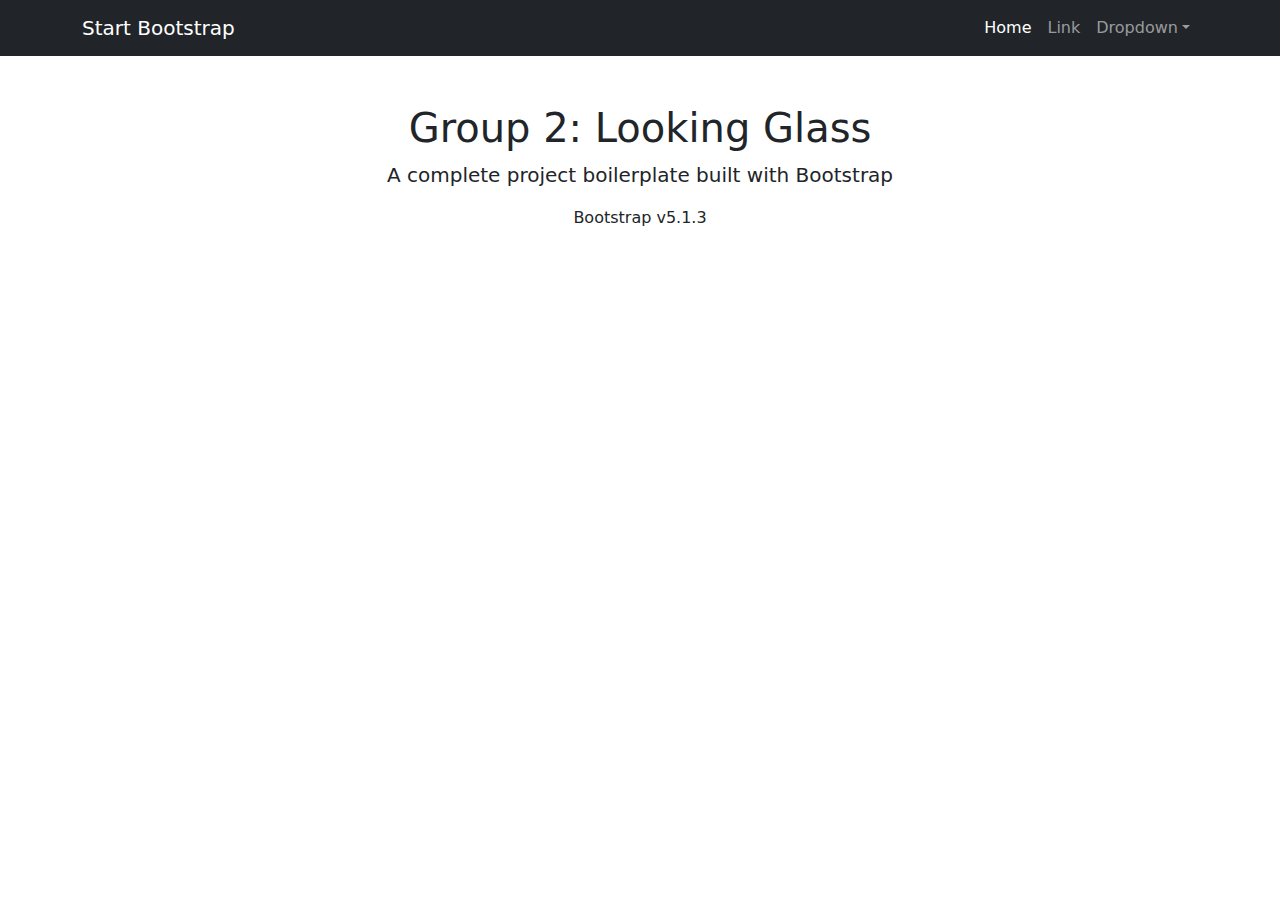
==== docs/index.html @ 9fc5cef0 "Bootstrap 5 template" ====
<!DOCTYPE html>
<html lang="en">
    <head>
        <meta charset="utf-8" />
        <meta name="viewport" content="width=device-width, initial-scale=1, shrink-to-fit=no" />
        <meta name="description" content="" />
        <meta name="author" content="" />
        <title>Bare - Start Bootstrap Template</title>
        <!-- Favicon-->
        <link rel="icon" type="image/x-icon" href="assets/favicon.ico" />
        <!-- Core theme CSS (includes Bootstrap)-->
        <link href="css/styles.css" rel="stylesheet" />
    </head>
    <body>
        <!-- Responsive navbar-->
        <nav class="navbar navbar-expand-lg navbar-dark bg-dark">
            <div class="container">
                <a class="navbar-brand" href="#">Start Bootstrap</a>
                <button class="navbar-toggler" type="button" data-bs-toggle="collapse" data-bs-target="#navbarSupportedContent" aria-controls="navbarSupportedContent" aria-expanded="false" aria-label="Toggle navigation"><span class="navbar-toggler-icon"></span></button>
                <div class="collapse navbar-collapse" id="navbarSupportedContent">
                    <ul class="navbar-nav ms-auto mb-2 mb-lg-0">
                        <li class="nav-item"><a class="nav-link active" aria-current="page" href="#">Home</a></li>
                        <li class="nav-item"><a class="nav-link" href="#">Link</a></li>
                        <li class="nav-item dropdown">
                            <a class="nav-link dropdown-toggle" id="navbarDropdown" href="#" role="button" data-bs-toggle="dropdown" aria-expanded="false">Dropdown</a>
                            <ul class="dropdown-menu dropdown-menu-end" aria-labelledby="navbarDropdown">
                                <li><a class="dropdown-item" href="#">Action</a></li>
                                <li><a class="dropdown-item" href="#">Another action</a></li>
                                <li><hr class="dropdown-divider" /></li>
                                <li><a class="dropdown-item" href="#">Something else here</a></li>
                            </ul>
                        </li>
                    </ul>
                </div>
            </div>
        </nav>
        <!-- Page content-->
        <div class="container">
            <div class="text-center mt-5">
                <h1>Group 2: Looking Glass</h1>
                <p class="lead">A complete project boilerplate built with Bootstrap</p>
                <p>Bootstrap v5.1.3</p>
            </div>
        </div>
        <!-- Bootstrap core JS-->
        <script src="https://cdn.jsdelivr.net/npm/bootstrap@5.1.3/dist/js/bootstrap.bundle.min.js"></script>
        <!-- Core theme JS-->
        <script src="js/scripts.js"></script>
    </body>
</html>
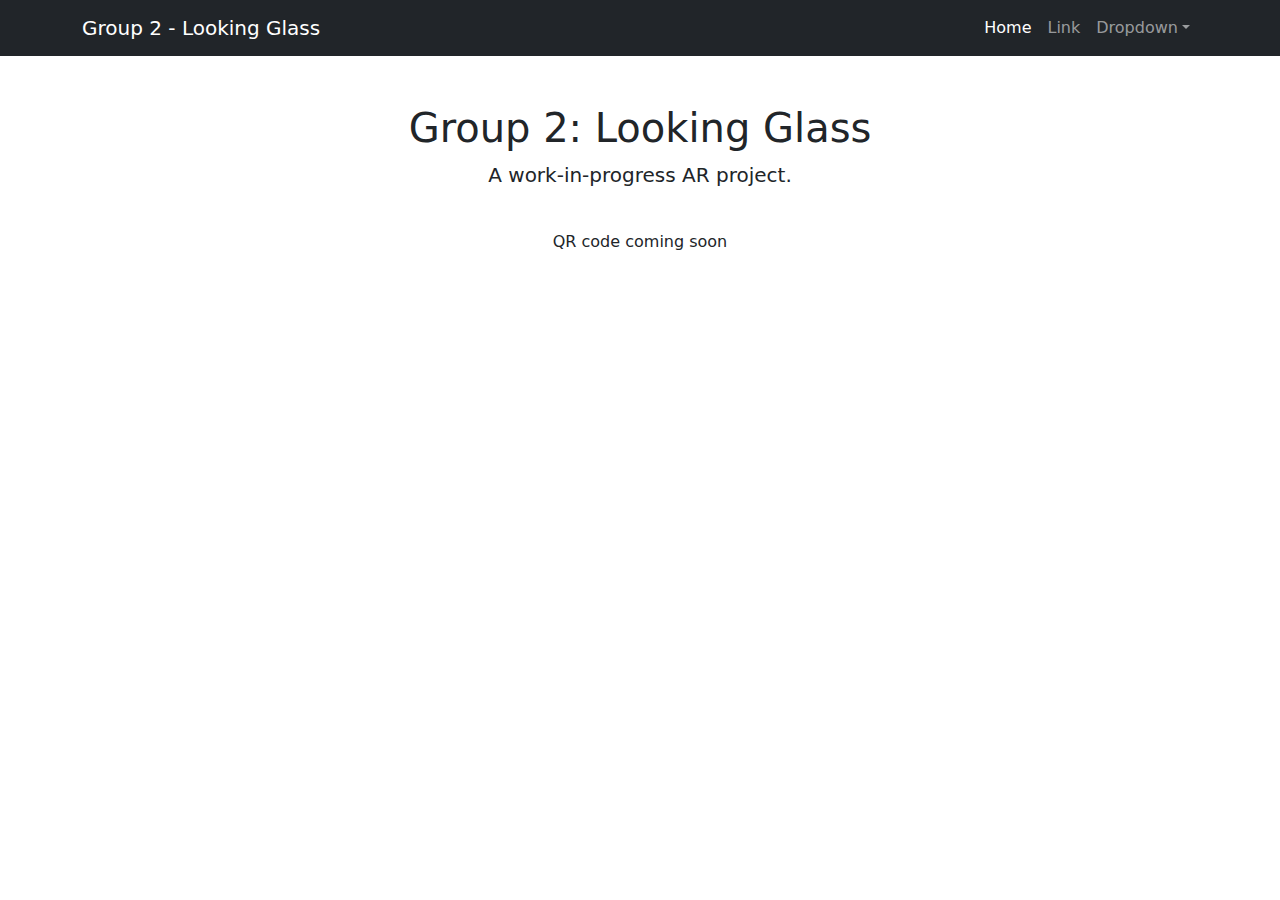
==== commit b9081596: "Update index.html" ====
--- a/docs/index.html
+++ b/docs/index.html
@@ -5,7 +5,7 @@
         <meta name="viewport" content="width=device-width, initial-scale=1, shrink-to-fit=no" />
         <meta name="description" content="" />
         <meta name="author" content="" />
-        <title>Bare - Start Bootstrap Template</title>
+        <title>Group 2 - Looking Glass</title>
         <!-- Favicon-->
         <link rel="icon" type="image/x-icon" href="assets/favicon.ico" />
         <!-- Core theme CSS (includes Bootstrap)-->
@@ -15,7 +15,7 @@
         <!-- Responsive navbar-->
         <nav class="navbar navbar-expand-lg navbar-dark bg-dark">
             <div class="container">
-                <a class="navbar-brand" href="#">Start Bootstrap</a>
+                <a class="navbar-brand" href="#">Group 2 - Looking Glass</a>
                 <button class="navbar-toggler" type="button" data-bs-toggle="collapse" data-bs-target="#navbarSupportedContent" aria-controls="navbarSupportedContent" aria-expanded="false" aria-label="Toggle navigation"><span class="navbar-toggler-icon"></span></button>
                 <div class="collapse navbar-collapse" id="navbarSupportedContent">
                     <ul class="navbar-nav ms-auto mb-2 mb-lg-0">
@@ -38,8 +38,9 @@
         <div class="container">
             <div class="text-center mt-5">
                 <h1>Group 2: Looking Glass</h1>
-                <p class="lead">A complete project boilerplate built with Bootstrap</p>
-                <p>Bootstrap v5.1.3</p>
+                <p class="lead">A work-in-progress AR project.</p>
+                <br>
+                <p>QR code coming soon</p>
             </div>
         </div>
         <!-- Bootstrap core JS-->
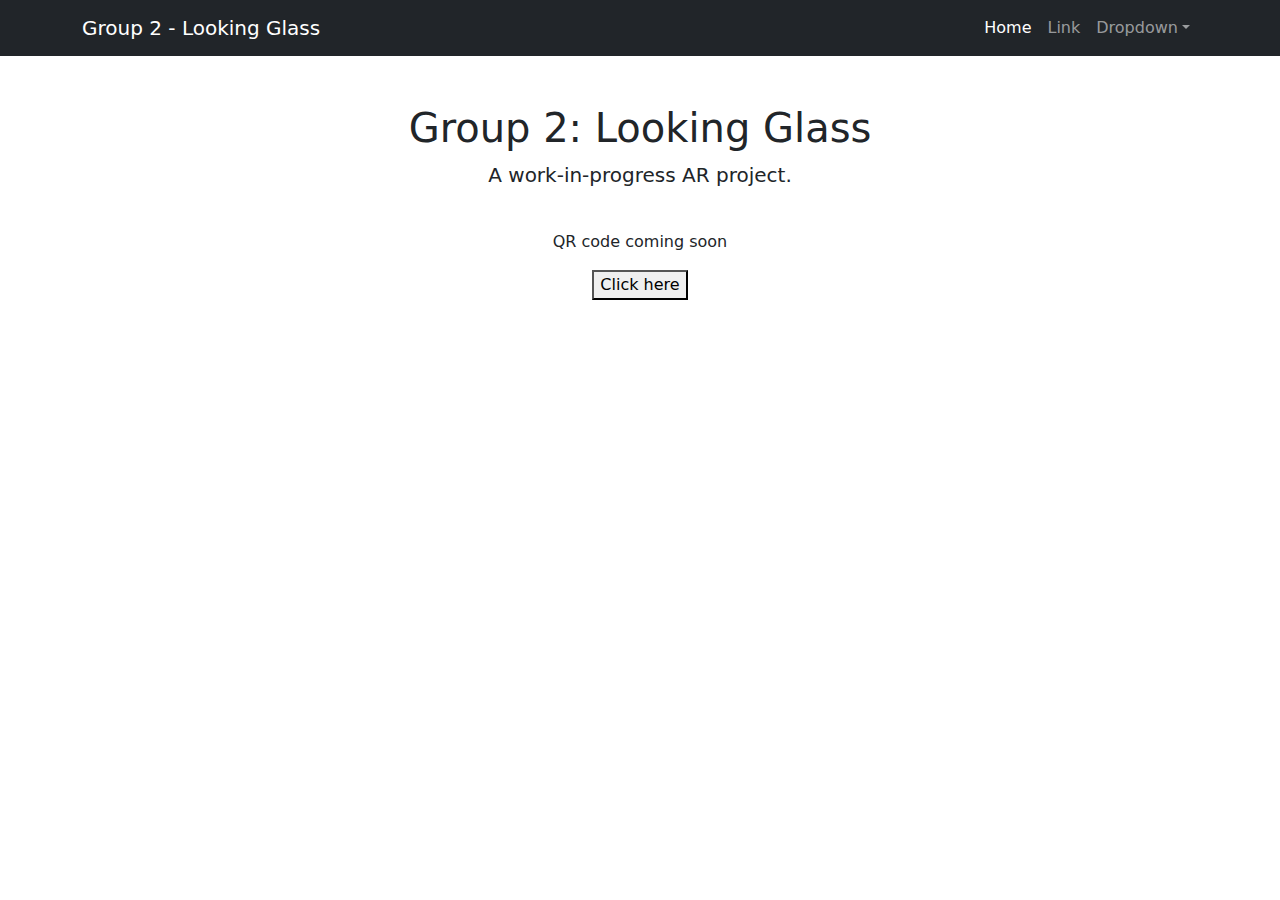
==== commit c4fb169c: "Testing AR" ====
--- a/docs/index.html
+++ b/docs/index.html
@@ -27,7 +27,7 @@
                                 <li><a class="dropdown-item" href="#">Action</a></li>
                                 <li><a class="dropdown-item" href="#">Another action</a></li>
                                 <li><hr class="dropdown-divider" /></li>
-                                <li><a class="dropdown-item" href="#">Something else here</a></li>
+                                <li><a class="dropdown-item" href="#">Something else here</a></li> 
                             </ul>
                         </li>
                     </ul>
@@ -41,6 +41,7 @@
                 <p class="lead">A work-in-progress AR project.</p>
                 <br>
                 <p>QR code coming soon</p>
+                <button onclick="window.location.href='ar.html'">Click here</button>
             </div>
         </div>
         <!-- Bootstrap core JS-->
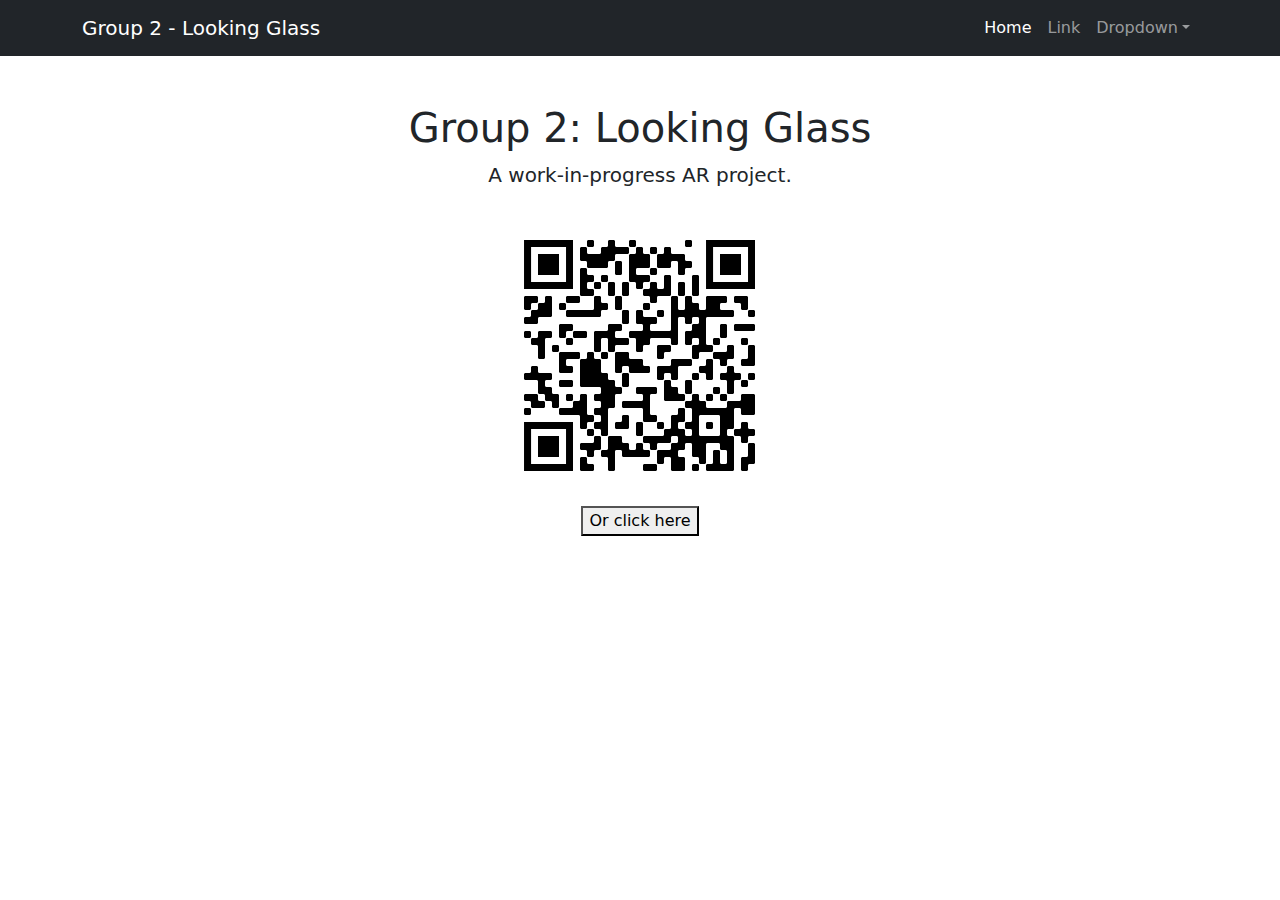
==== commit 253b83c4: "Update marker" ====
--- a/docs/index.html
+++ b/docs/index.html
@@ -7,7 +7,7 @@
         <meta name="author" content="" />
         <title>Group 2 - Looking Glass</title>
         <!-- Favicon-->
-        <link rel="icon" type="image/x-icon" href="assets/favicon.ico" />
+        <link rel="icon" type="image/x-icon" href="assets/img/favicon.ico" />
         <!-- Core theme CSS (includes Bootstrap)-->
         <link href="css/styles.css" rel="stylesheet" />
     </head>
@@ -39,9 +39,9 @@
             <div class="text-center mt-5">
                 <h1>Group 2: Looking Glass</h1>
                 <p class="lead">A work-in-progress AR project.</p>
+                <img src="assets/img/qr.png"></img>
                 <br>
-                <p>QR code coming soon</p>
-                <button onclick="window.location.href='ar.html'">Click here</button>
+                <button onclick="window.location.href='ar.html'">Or click here</button>
             </div>
         </div>
         <!-- Bootstrap core JS-->
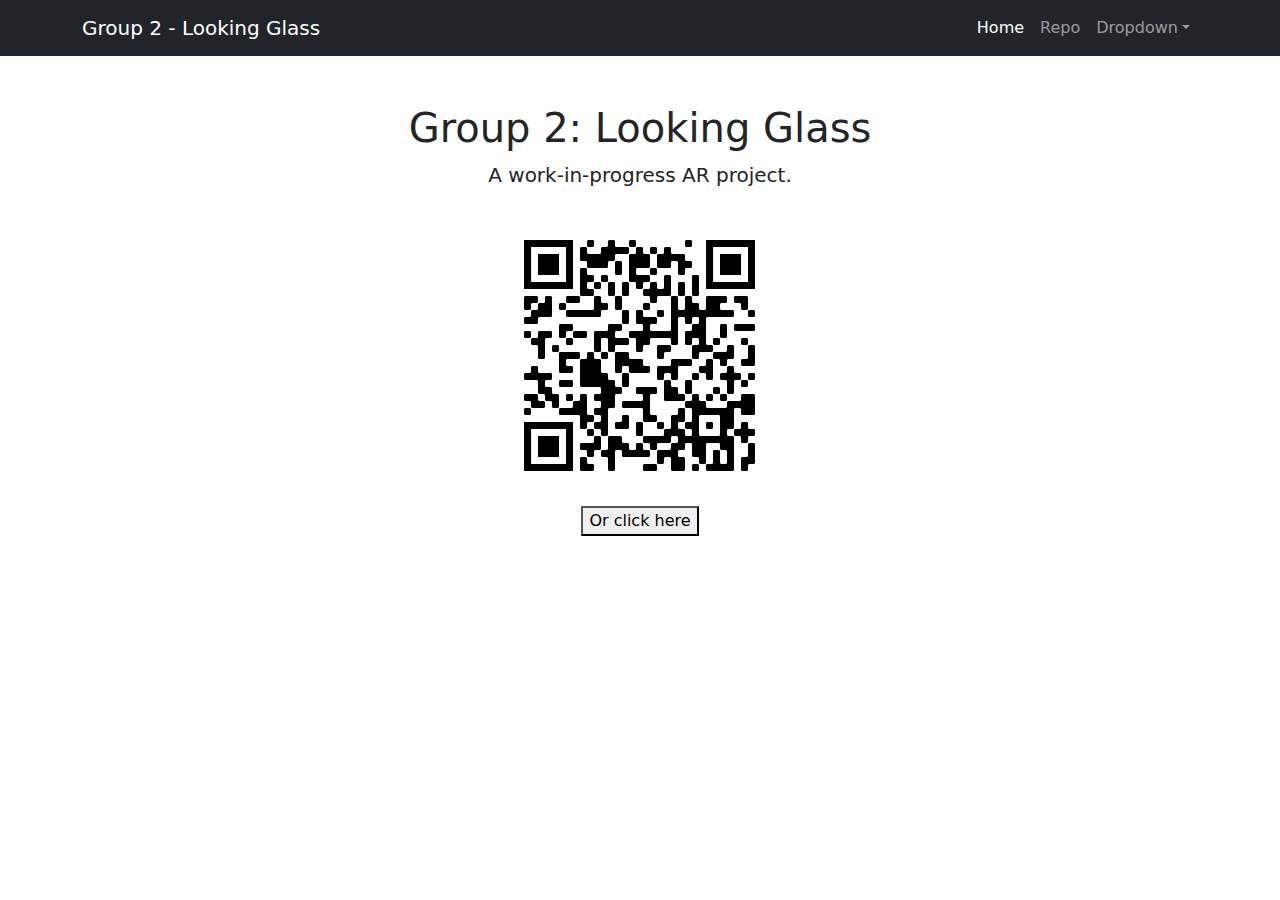
==== commit d9cb33f4: "Add link to repo" ====
--- a/docs/index.html
+++ b/docs/index.html
@@ -20,7 +20,7 @@
                 <div class="collapse navbar-collapse" id="navbarSupportedContent">
                     <ul class="navbar-nav ms-auto mb-2 mb-lg-0">
                         <li class="nav-item"><a class="nav-link active" aria-current="page" href="#">Home</a></li>
-                        <li class="nav-item"><a class="nav-link" href="#">Link</a></li>
+                        <li class="nav-item"><a class="nav-link" href="https://github.com/robots-make-art-too/Group2_LookingGlass">Repo</a></li>
                         <li class="nav-item dropdown">
                             <a class="nav-link dropdown-toggle" id="navbarDropdown" href="#" role="button" data-bs-toggle="dropdown" aria-expanded="false">Dropdown</a>
                             <ul class="dropdown-menu dropdown-menu-end" aria-labelledby="navbarDropdown">
